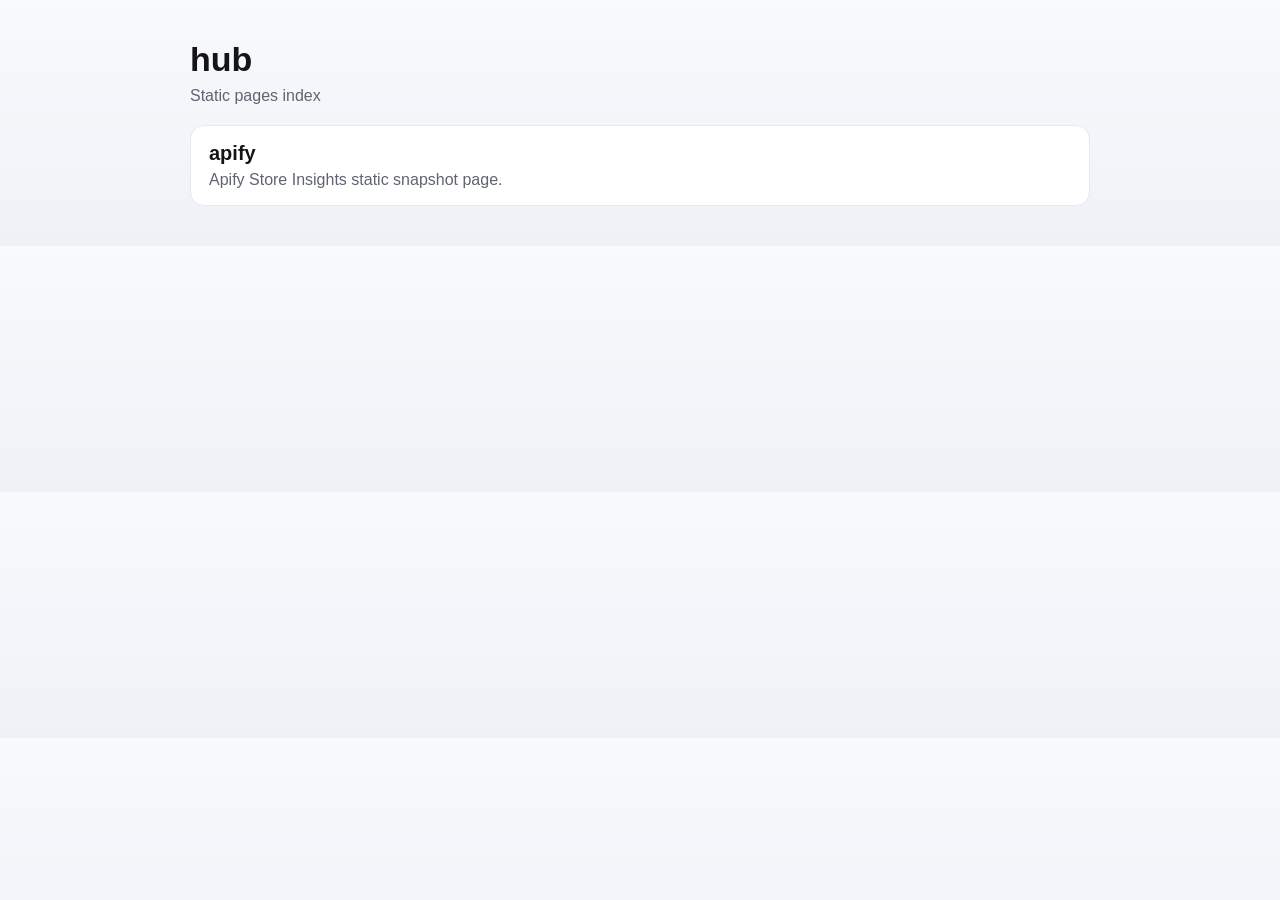
==== index.html @ d15bf625 "Publish apify static page under /apify" ====
<!doctype html>
<html lang="en">
  <head>
    <meta charset="UTF-8" />
    <meta name="viewport" content="width=device-width, initial-scale=1.0" />
    <title>hub</title>
    <style>
      :root {
        --bg: #f4f4f6;
        --card: #ffffff;
        --text: #151515;
        --muted: #5f6470;
        --line: #e6e8ee;
      }
      * { box-sizing: border-box; }
      body {
        margin: 0;
        font-family: -apple-system, BlinkMacSystemFont, "Segoe UI", sans-serif;
        background: linear-gradient(180deg, #f8fafc 0%, #eef2f7 100%);
        color: var(--text);
      }
      main {
        width: min(900px, calc(100% - 32px));
        margin: 40px auto;
      }
      h1 {
        margin: 0 0 8px;
        font-size: 34px;
      }
      p {
        margin: 0;
        color: var(--muted);
      }
      .grid {
        margin-top: 20px;
        display: grid;
        gap: 14px;
      }
      .card {
        display: block;
        text-decoration: none;
        color: inherit;
        background: var(--card);
        border: 1px solid var(--line);
        border-radius: 14px;
        padding: 16px 18px;
      }
      .card:hover {
        border-color: #c9d3e0;
      }
      .title {
        margin: 0 0 6px;
        font-size: 20px;
      }
    </style>
  </head>
  <body>
    <main>
      <h1>hub</h1>
      <p>Static pages index</p>
      <section class="grid">
        <a class="card" href="./apify/">
          <h2 class="title">apify</h2>
          <p>Apify Store Insights static snapshot page.</p>
        </a>
      </section>
    </main>
  </body>
</html>
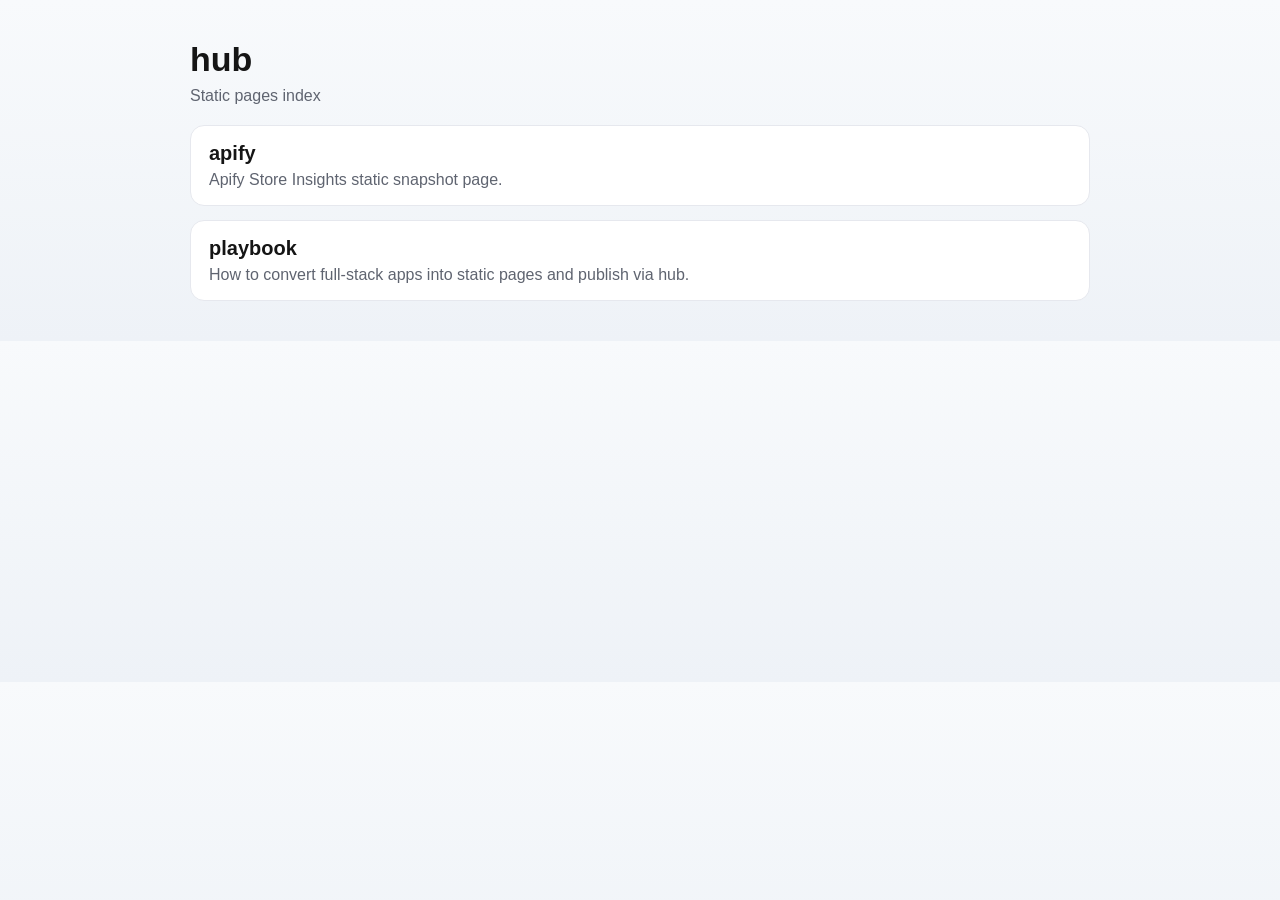
==== commit 1ba74723: "Add full-stack to static deployment playbook" ====
--- a/index.html
+++ b/index.html
@@ -63,6 +63,10 @@
           <h2 class="title">apify</h2>
           <p>Apify Store Insights static snapshot page.</p>
         </a>
+        <a class="card" href="https://github.com/huangyunbin/hub/blob/main/docs/fullstack-to-static-playbook.md" target="_blank" rel="noreferrer">
+          <h2 class="title">playbook</h2>
+          <p>How to convert full-stack apps into static pages and publish via hub.</p>
+        </a>
       </section>
     </main>
   </body>
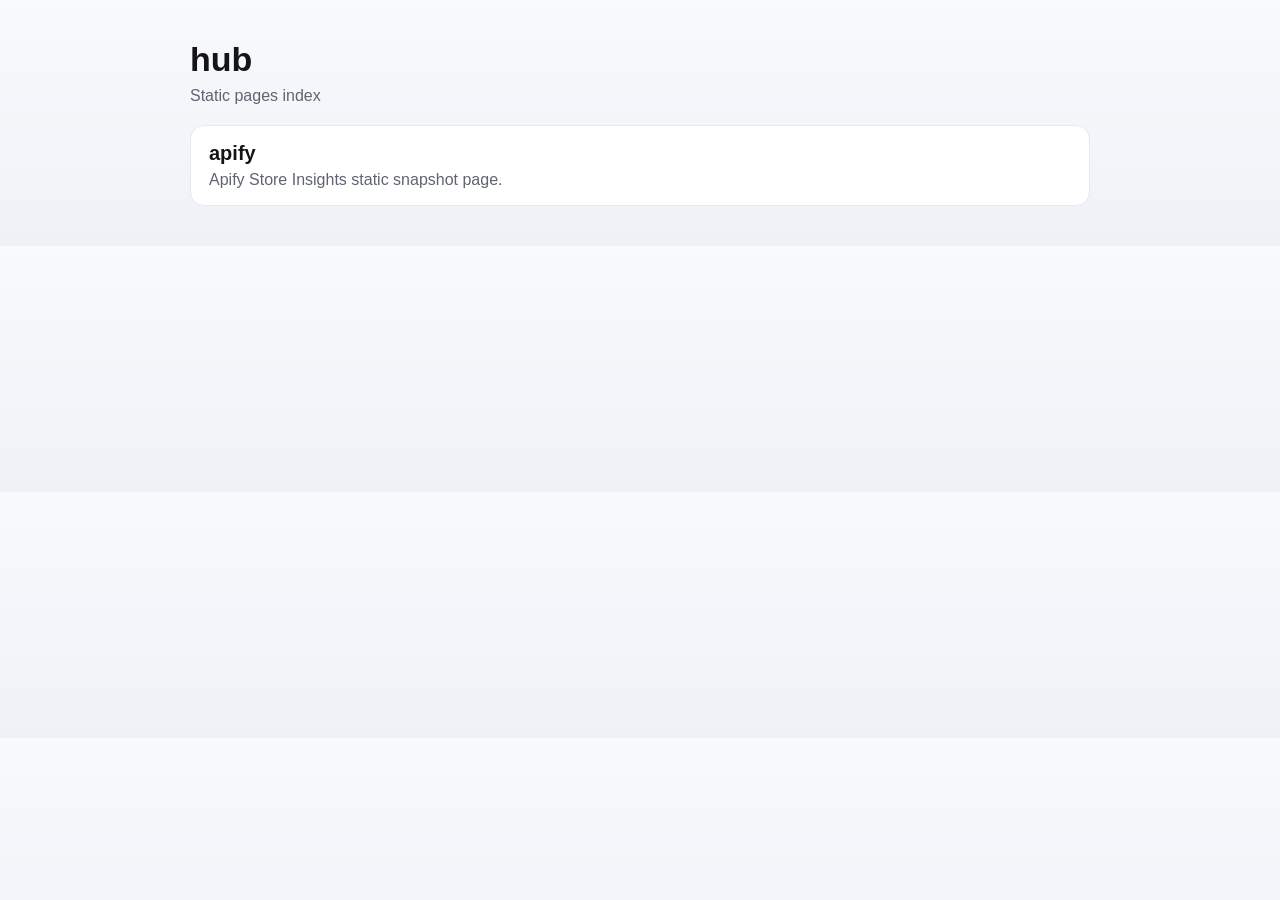
==== commit 63b13bb4: "Remove published playbook from hub" ====
--- a/index.html
+++ b/index.html
@@ -63,10 +63,6 @@
           <h2 class="title">apify</h2>
           <p>Apify Store Insights static snapshot page.</p>
         </a>
-        <a class="card" href="https://github.com/huangyunbin/hub/blob/main/docs/fullstack-to-static-playbook.md" target="_blank" rel="noreferrer">
-          <h2 class="title">playbook</h2>
-          <p>How to convert full-stack apps into static pages and publish via hub.</p>
-        </a>
       </section>
     </main>
   </body>
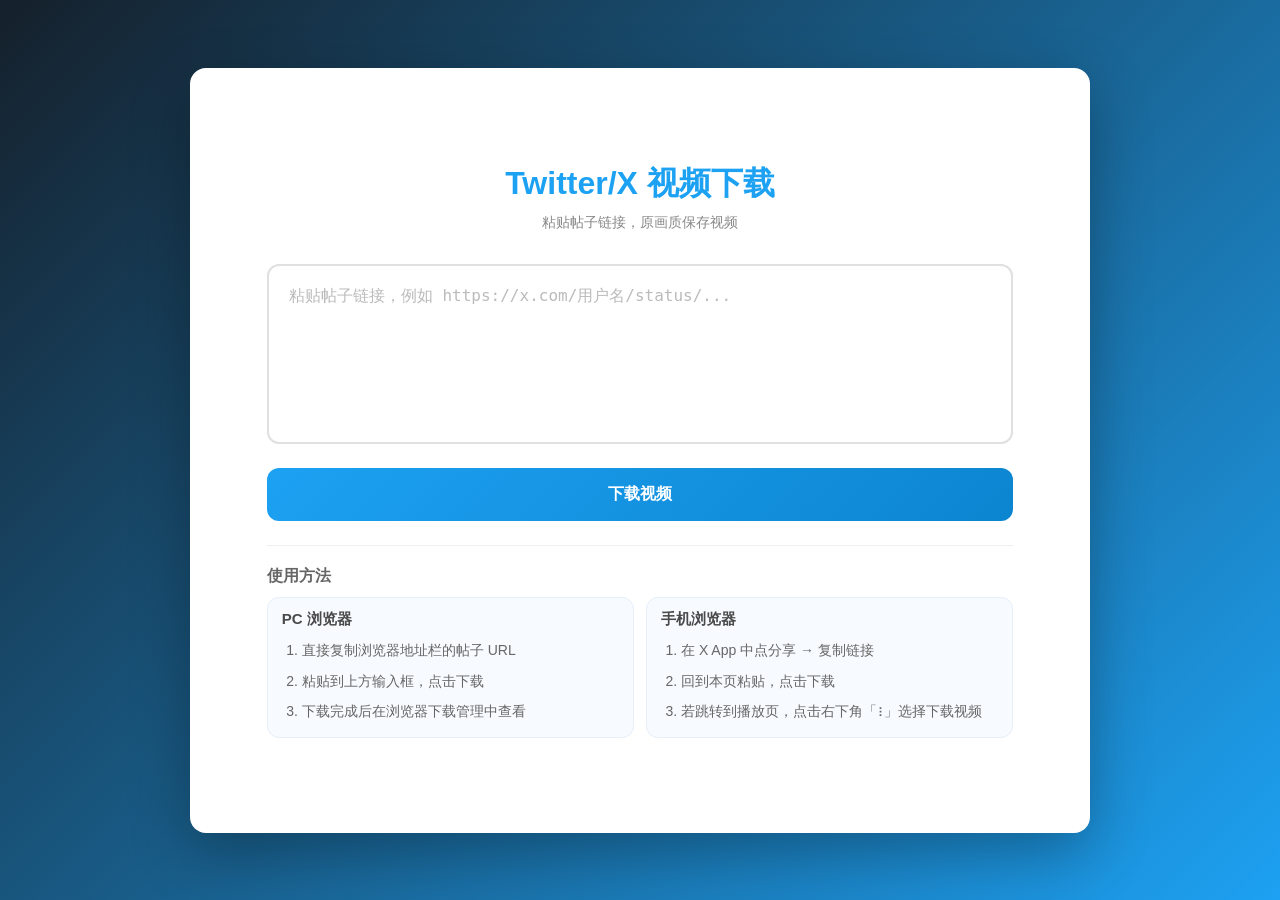
==== commit eb8a2096: "Add files via upload" ====
--- a/index.html
+++ b/index.html
@@ -1,69 +1,327 @@
-<!doctype html>
-<html lang="en">
-  <head>
-    <meta charset="UTF-8" />
-    <meta name="viewport" content="width=device-width, initial-scale=1.0" />
-    <title>hub</title>
-    <style>
-      :root {
-        --bg: #f4f4f6;
-        --card: #ffffff;
-        --text: #151515;
-        --muted: #5f6470;
-        --line: #e6e8ee;
-      }
-      * { box-sizing: border-box; }
-      body {
-        margin: 0;
-        font-family: -apple-system, BlinkMacSystemFont, "Segoe UI", sans-serif;
-        background: linear-gradient(180deg, #f8fafc 0%, #eef2f7 100%);
-        color: var(--text);
-      }
-      main {
-        width: min(900px, calc(100% - 32px));
-        margin: 40px auto;
-      }
-      h1 {
-        margin: 0 0 8px;
-        font-size: 34px;
-      }
-      p {
-        margin: 0;
-        color: var(--muted);
-      }
-      .grid {
-        margin-top: 20px;
-        display: grid;
-        gap: 14px;
-      }
-      .card {
-        display: block;
-        text-decoration: none;
-        color: inherit;
-        background: var(--card);
-        border: 1px solid var(--line);
-        border-radius: 14px;
-        padding: 16px 18px;
-      }
-      .card:hover {
-        border-color: #c9d3e0;
-      }
-      .title {
-        margin: 0 0 6px;
-        font-size: 20px;
-      }
-    </style>
-  </head>
-  <body>
-    <main>
-      <h1>hub</h1>
-      <p>Static pages index</p>
-      <section class="grid">
-        <a class="card" href="./apify/">
-          <h2 class="title">apify</h2>
-          <p>Apify Store Insights static snapshot page.</p>
-        </a>
-      </section>
-    </main>
-  </body>
+<!DOCTYPE html>
+<html lang="zh-CN">
+<head>
+  <meta charset="UTF-8">
+  <meta name="viewport" content="width=device-width, initial-scale=1.0">
+  <title>Twitter 视频下载</title>
+  <style>
+    * { box-sizing: border-box; margin: 0; padding: 0; }
+    body {
+      font-family: -apple-system, BlinkMacSystemFont, 'Segoe UI', Roboto, sans-serif;
+      /* 推特蓝渐变背景 */
+      background: linear-gradient(135deg, #15202B 0%, #1DA1F2 100%);
+      min-height: 100vh;
+      display: flex;
+      align-items: center;
+      justify-content: center;
+      padding: clamp(16px, 4vw, 40px);
+    }
+    .container {
+      background: #fff;
+      border-radius: 16px;
+      padding: clamp(32px, 5vw, 72px) clamp(32px, 6vw, 96px);
+      width: 90vw;
+      max-width: 900px;
+      min-height: 85vh;
+      box-shadow: 0 20px 60px rgba(0,0,0,0.3);
+      display: flex;
+      flex-direction: column;
+      justify-content: center;
+    }
+    h1 {
+      text-align: center;
+      margin-bottom: 8px;
+      font-size: clamp(24px, 5vw, 32px);
+      color: #1DA1F2; /* 推特蓝 */
+    }
+    .subtitle {
+      text-align: center;
+      color: #888;
+      margin-bottom: 32px;
+      font-size: 14px;
+    }
+    textarea {
+      width: 100%;
+      padding: 20px;
+      border: 2px solid #e0e0e0;
+      border-radius: 12px;
+      font-size: 16px;
+      resize: none;
+      min-height: clamp(140px, 20vh, 240px);
+      transition: border-color 0.3s;
+      margin-bottom: 24px;
+    }
+    textarea:focus {
+      outline: none;
+      border-color: #1DA1F2;
+    }
+    textarea::placeholder { color: #bbb; }
+    .btn {
+      width: 100%;
+      padding: 16px;
+      border: none;
+      border-radius: 12px;
+      font-size: 16px;
+      font-weight: 600;
+      cursor: pointer;
+      transition: all 0.3s;
+      background: linear-gradient(135deg, #1DA1F2 0%, #0c85d0 100%);
+      color: #fff;
+    }
+    .btn:hover { transform: translateY(-2px); box-shadow: 0 8px 20px rgba(29,161,242,0.4); }
+    .btn:disabled { opacity: 0.7; cursor: not-allowed; transform: none; box-shadow: none; }
+    .spinner {
+      display: inline-block;
+      width: 18px;
+      height: 18px;
+      border: 2px solid #fff;
+      border-top-color: transparent;
+      border-radius: 50%;
+      animation: spin 0.8s linear infinite;
+      margin-right: 8px;
+      vertical-align: middle;
+    }
+    @keyframes spin { to { transform: rotate(360deg); } }
+    .error {
+      margin-top: 16px;
+      padding: 12px 16px;
+      background: #fff2f0;
+      border: 1px solid #ffccc7;
+      border-radius: 8px;
+      color: #ff4d4f;
+      font-size: 14px;
+    }
+    .success {
+      margin-top: 16px;
+      padding: 12px 16px;
+      background: #f6ffed;
+      border: 1px solid #b7eb8f;
+      border-radius: 8px;
+      color: #389e0d;
+      font-size: 14px;
+      line-height: 1.6;
+    }
+    .tip {
+      margin-top: 24px;
+      padding-top: 20px;
+      border-top: 1px solid #f0f0f0;
+      color: #999;
+    }
+    .tip-title {
+      color: #666;
+      font-weight: 600;
+      margin-bottom: 10px;
+      font-size: 16px;
+    }
+    .tip-grid {
+      display: grid;
+      grid-template-columns: 1fr;
+      gap: 12px;
+    }
+    .tip-panel {
+      background: #f7fbff;
+      border: 1px solid #e6eef7;
+      border-radius: 12px;
+      padding: 12px 14px;
+    }
+    .tip-subtitle {
+      margin-bottom: 8px;
+      color: #4a4a4a;
+      font-weight: 600;
+      font-size: 15px;
+    }
+    .tip ol {
+      margin-left: 20px;
+      line-height: 1.9;
+      color: #666;
+      font-size: 14px;
+    }
+    .tip li + li { margin-top: 4px; }
+
+    @media (min-width: 860px) {
+      .tip-grid {
+        grid-template-columns: 1fr 1fr;
+      }
+    }
+  </style>
+</head>
+<body>
+  <div class="container">
+    <h1>Twitter/X 视频下载</h1>
+    <p class="subtitle">粘贴帖子链接，原画质保存视频</p>
+
+    <textarea id="urlInput" placeholder="粘贴帖子链接，例如 https://x.com/用户名/status/..."></textarea>
+
+    <button class="btn" id="downloadBtn" onclick="downloadVideo()">
+      下载视频
+    </button>
+
+    <div id="error" class="error" style="display: none;"></div>
+    <div id="result" class="success" style="display: none;"></div>
+
+    <div class="tip">
+      <div class="tip-title">使用方法</div>
+      <div class="tip-grid">
+        <div class="tip-panel">
+          <div class="tip-subtitle">PC 浏览器</div>
+          <ol>
+            <li>直接复制浏览器地址栏的帖子 URL</li>
+            <li>粘贴到上方输入框，点击下载</li>
+            <li>下载完成后在浏览器下载管理中查看</li>
+          </ol>
+        </div>
+        <div class="tip-panel">
+          <div class="tip-subtitle">手机浏览器</div>
+          <ol>
+            <li>在 X App 中点分享 → 复制链接</li>
+            <li>回到本页粘贴，点击下载</li>
+            <li>若跳转到播放页，点击右下角「⋮」选择下载视频</li>
+          </ol>
+        </div>
+      </div>
+    </div>
+  </div>
+
+  <script>
+    // 阿里云函数计算地址
+    const API_BASE = 'https://twitterdownlaod-yjtuddrrlh.cn-hangzhou.fcapp.run';
+    const urlInputEl = document.getElementById('urlInput');
+    const downloadBtnEl = document.getElementById('downloadBtn');
+    const errorEl = document.getElementById('error');
+    const resultEl = document.getElementById('result');
+
+    function extractTwitterUrl(text) {
+      const raw = String(text || '').trim();
+      if (!raw) return '';
+      const matched = raw.match(/https?:\/\/(?:www\.|mobile\.)?(?:twitter\.com|x\.com)\/[^\s]+/i);
+      const candidate = (matched ? matched[0] : raw).replace(/[),.;]+$/, '');
+      return candidate;
+    }
+
+    function showError(msg) {
+      errorEl.textContent = msg;
+      errorEl.style.display = 'block';
+    }
+
+    function hideError() {
+      errorEl.style.display = 'none';
+    }
+
+    function showResult(msg) {
+      resultEl.textContent = msg;
+      resultEl.style.display = 'block';
+    }
+
+    function hideResult() {
+      resultEl.style.display = 'none';
+    }
+
+    async function fetchWithTimeout(url, options, timeoutMs) {
+      const controller = new AbortController();
+      const timer = setTimeout(() => controller.abort(), timeoutMs);
+      try {
+        const response = await fetch(url, { ...(options || {}), signal: controller.signal });
+        return response;
+      } finally {
+        clearTimeout(timer);
+      }
+    }
+
+    function triggerDownload(blob, filename) {
+      const blobUrl = URL.createObjectURL(blob);
+      const a = document.createElement('a');
+      a.href = blobUrl;
+      a.download = filename;
+      document.body.appendChild(a);
+      a.click();
+      document.body.removeChild(a);
+      setTimeout(() => URL.revokeObjectURL(blobUrl), 1000);
+    }
+
+    async function downloadBlob(sourceUrl, filename, options) {
+      const response = await fetchWithTimeout(sourceUrl, options || {}, 120000);
+      if (!response.ok) {
+        throw new Error(`下载失败(${response.status})`);
+      }
+      const blob = await response.blob();
+      triggerDownload(blob, filename);
+    }
+
+    async function downloadVideo() {
+      const extractedUrl = extractTwitterUrl(urlInputEl.value);
+      hideError();
+      hideResult();
+
+      if (!extractedUrl) {
+        showError('请粘贴 Twitter 链接');
+        return;
+      }
+      urlInputEl.value = extractedUrl;
+
+      downloadBtnEl.disabled = true;
+      downloadBtnEl.innerHTML = '<span class="spinner"></span>正在解析...';
+
+      try {
+        const res = await fetchWithTimeout(API_BASE + '/api/resolve', {
+          method: 'POST',
+          headers: { 'Content-Type': 'application/json' },
+          body: JSON.stringify({ url: extractedUrl })
+        }, 30000);
+
+        let data;
+        try {
+          data = await res.json();
+        } catch {
+          throw new Error('后端返回了非 JSON 响应');
+        }
+
+        if (!res.ok || !data.success) {
+          throw new Error(data.error || '解析失败');
+        }
+
+        const videoUrl = data.data.url;
+        const filename = data.data.filename || 'twitter_video.mp4';
+
+        if (!videoUrl) {
+          throw new Error('无法获取视频地址');
+        }
+
+        downloadBtnEl.innerHTML = '<span class="spinner"></span>正在下载...';
+
+        await downloadBlob(videoUrl, filename, { referrerPolicy: 'no-referrer' });
+
+        showResult(`已保存：${filename}。可在浏览器下载管理中查看。`);
+
+        downloadBtnEl.innerHTML = '✓ 下载完成';
+        downloadBtnEl.style.background = 'linear-gradient(135deg, #52c41a 0%, #73d13d 100%)';
+        setTimeout(() => {
+          downloadBtnEl.innerHTML = '下载视频';
+          downloadBtnEl.style.background = 'linear-gradient(135deg, #1DA1F2 0%, #0c85d0 100%)';
+        }, 3000);
+      } catch (err) {
+        showError(err && err.message ? err.message : '未知错误');
+        downloadBtnEl.innerHTML = '下载视频';
+      } finally {
+        downloadBtnEl.disabled = false;
+      }
+    }
+
+    urlInputEl.addEventListener('paste', (e) => {
+      const text = (e.clipboardData || window.clipboardData || {}).getData
+        ? (e.clipboardData || window.clipboardData).getData('text')
+        : '';
+      const extracted = extractTwitterUrl(text);
+      if (extracted) {
+        e.preventDefault();
+        urlInputEl.value = extracted;
+      }
+    });
+
+    urlInputEl.addEventListener('keydown', (e) => {
+      if (e.key === 'Enter' && (e.ctrlKey || e.metaKey)) {
+        downloadVideo();
+      }
+    });
+  </script>
+</body>
 </html>
